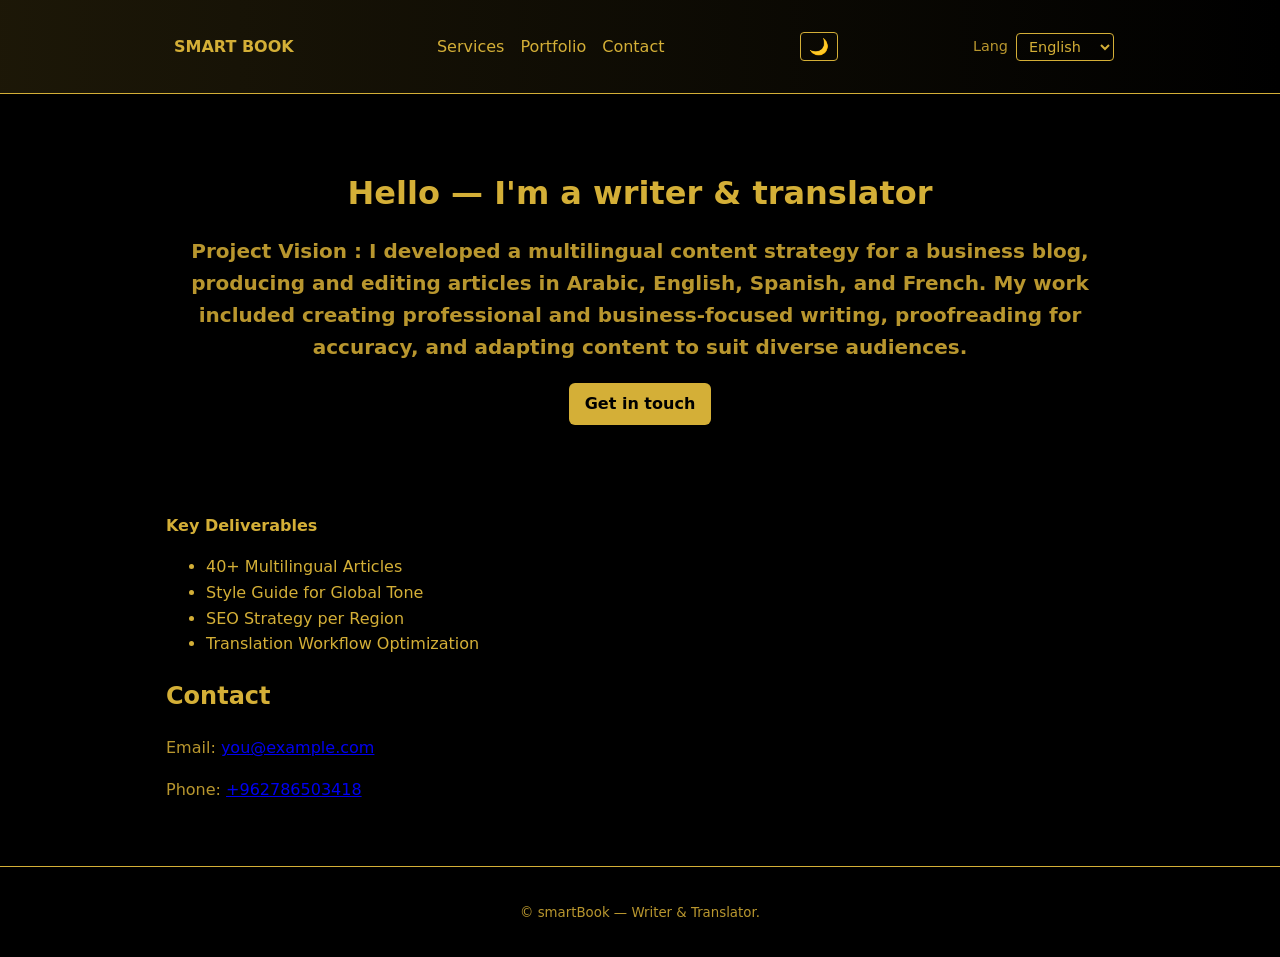
==== index.html @ 8fe15d57 "Add files via upload" ====
<!doctype html>
<html lang="en">
<head>
  <meta charset="utf-8" />
  <meta name="viewport" content="width=device-width, initial-scale=1" />
  <title>smartBook — Writer & Translator</title>
  <meta name="description" content="smartBook — professional writing and translation services. Portfolio and contact." />
  <link rel="icon" href="favicon.ico" />
  <link rel="stylesheet" href="styles.css" />
</head>
<body>
  <header>
    <div class="container">
<nav>
        <a class="brand" href="index.html">SMART BOOK</a>
        <button class="nav-toggle" aria-expanded="false" aria-controls="nav-links" aria-label="Toggle navigation">☰</button>
        <div id="nav-links" class="nav-links">
          <a href="services.html" data-i18n="nav.services">Services</a>
          <a href="portfolio.html" data-i18n="nav.portfolio">Portfolio</a>
          <a href="#contact" data-i18n="nav.contact">Contact</a>
        </div>
        
        <div class="nav-theme">
            <button id="theme-toggle" class="theme-toggle" aria-label="Toggle theme">🌙</button>
        </div>

        <div class="nav-lang">
          <label for="lang" style="font-size:.9rem;color:var(--muted);margin-right:.5rem" data-i18n="nav.language">Lang</label>
          <select id="lang" aria-label="Language selector">
            <option value="en">English</option>
            <option value="ar">العربية</option>
            <option value="fr">Français</option>
            <option value="es">Español</option>
          </select>
        </div>
      </nav>
    </div>
  </header>

  <main class="container" style="padding-top: 120px">
      <section class="hero" id="about">
          <h1 data-i18n="intro.title">Hello — I'm a writer & translator</h1>
          <p class="lead vision" data-i18n="intro.vision">Project Vision : I developed a multilingual content strategy for a business blog, producing and editing articles in Arabic, English, Spanish, and French. My work included creating professional and business-focused writing, proofreading for accuracy, and adapting content to suit diverse audiences.</p>
          <p><a class="cta" href="#contact" data-i18n="intro.cta">Get in touch</a></p>
      </section>

      <div id="key-deliverables" style="margin-top:1.5rem">
          <strong data-i18n="intro.keyDeliverables">Key Deliverables</strong>
          <ul>
              <li data-i18n="deliverables.articles">40+ Multilingual Articles</li>
              <li data-i18n="deliverables.styleGuide">Style Guide for Global Tone</li>
              <li data-i18n="deliverables.seo">SEO Strategy per Region</li>
              <li data-i18n="deliverables.workflow">Translation Workflow Optimization</li>
          </ul>
      </div>

      <section id="contact">
          <h2 style="margin-top:1.25rem" data-i18n="contact.title">Contact</h2>
      <p class="lead" data-i18n="contact.email">Email: <a href="mailto:you@example.com">you@example.com</a></p>
      <p class="lead" data-i18n="contact.phone">Phone: <a href="tel:+962786503418">+962786503418</a></p>
      </section>
  </main>

  <footer>
    <div class="container">
      <small data-i18n="footer.copy">© smartBook — Writer & Translator.</small>
    </div>
  </footer>

  <script src="scripts\index.js"></script>
</body>
</html>
---- styles.css ----
:root {
  --accent: #d4af37; 
  --muted: #b8962e; 
  --text: #d4af37; 
  --border: #d4af37; 

  --bg: #000000; 
  --card-bg: #000000; 

  --base-font: 16px; 
  --space: 1rem; 
}

[data-theme="light"] { 
  --bg: #ffffff; 
  --card-bg: #ffffff;

}

* { box-sizing: border-box; }
body {
    font-family: system-ui, -apple-system, Segoe UI, Roboto, Helvetica, Arial;
    font-size: var(--base-font);
    line-height: 1.6;
    margin: 0;
    color: var(--text);
    background: var(--bg);
    transition: background 0.3s, color 0.3s;

}

header {
    background: linear-gradient(90deg, #d4af3722, var(--bg));
    padding: 1rem 1.25rem;
    border-bottom: 1px solid var(--border);
    position: fixed;
    top: 0;
    left: 0;
    right: 0;
    z-index: 1000;

}
.container { 
    max-width: 980px;
    margin: 0 auto;
    padding: 1rem;

}
nav {
    display: flex;
    align-items: center;
    justify-content: space-between;
    gap: 1rem;
    flex-wrap: wrap;

}
nav .brand {
    font-weight: 700;
    color: var(--accent);
    text-transform: uppercase;

}
nav a { 
    color: inherit;
    text-decoration: none;
    margin-left: 0.5rem;

}
.nav-toggle { display: none; background: transparent; border: 0; color: var(--accent); font-size: 1.25rem; padding: .25rem .5rem; }
.nav-links, .nav-lang, .nav-theme {
    display: flex;
    align-items: center;

}
.nav-links {
    gap: .5rem;

}

.theme-toggle {
    background: transparent;
    border: 1px solid var(--border);
    padding: 0.25rem 0.5rem;
    border-radius: 4px;
    cursor: pointer;
    color: var(--text);
    font-size: 1rem;

}

.hero {
    padding: 2rem 0;

}
section#about.hero {
    padding: 3rem 0;
    text-align: center;

}
.hero h1 {
    margin: 0 0 .5rem;
    font-size: 2rem;

}
.hero .vision {
    font-size: 1.25rem;
    font-weight: 700;
    margin-top: 1rem;

}
.lead {
    color: var(--muted);

}

.grid {
    display: grid;
    grid-template-columns: repeat(auto-fit, minmax(220px, 1fr));
    gap: 1rem;
    margin-top: 1.25rem;

}
.sample-title {
    margin: 0 0 .25rem;
    font-size: 1rem;

}
.sample-excerpt {
    color: var(--muted);
    margin: 0;

}
.card {
    border: 1px solid var(--border);
    padding: 1rem;
    border-radius: 8px;
    background: var(--card-bg);

}
footer {
    padding: 1rem;
    border-top: 1px solid var(--border);
    margin-top: 2rem;
    text-align: center;
    color: var(--muted);

}

.cta {
    display: inline-block;
    padding: .5rem 1rem;
    border-radius: 6px;
    background: var(--accent);
    color: var(--bg);
    text-decoration: none;
    font-weight: bold;

}

h1, h2, h3, section[id] {
    scroll-margin-top: 76px;

}
[dir="rtl"] {
    direction: rtl;
    text-align: right;

}
[dir="rtl"] nav a {
    margin-left: 0;
    margin-right: 0.5rem;

}

@media (max-width: 992px) {
  .container {
      max-width: 720px;
      padding: .75rem;

  }
  .hero h1 {
      font-size: 1.75rem;

  }
  .hero .vision {
      font-size: 1.15rem;

  }
  nav {
      gap: .5rem;

  }
  nav .brand {
      flex: 1 0 100%;

  }
  nav .nav-links {
      flex: 1 0 100%;
      order: 2;
      justify-content: flex-start;

  }
  nav .nav-lang {
      flex: 1 0 100%;
      order: 3;
      justify-content: flex-end;

  }
}

@media (max-width: 768px) {
  .container {
      max-width:
          540px;
      padding: .5rem;

  }
  .hero h1 {
      font-size: 1.5rem;

  }
  .hero .vision {
      font-size: 1.05rem;

  }
  .grid {
      gap: .75rem;

  }
  .card {
      padding: .75rem;

  }
  .cta {
      padding: .45rem .75rem;

  }
  nav .nav-lang label {
      display: none;

  }
}

@media (max-width: 480px) {
  .container { 
      max-width: 100%;
      padding: .5rem;

  }
  .hero {
      padding: 2rem 0;

  }
  section#about.hero {
      padding: 2rem 0;

  }
  .hero h1 {
      font-size: 1.25rem;

  }
  .hero .vision {
      font-size: 1rem;
      font-weight: 600;

  }
  .grid {
      grid-template-columns: 1fr;

  }
  .card {
      padding: .65rem;

  }
  #key-deliverables ul {
      padding-left: 1.25rem;

  }
  .sample-title {
      font-size: .95rem;

  }
  .cta {
      display: inline-block;
      width: 100%;
      text-align: center;

  }
  .nav-toggle {
      display: inline-block;

  }
  nav .nav-links {
      display: none;
      width: 100%;

  }
  nav.open .nav-links {
      display: flex;
      flex-direction: column;
      gap: .5rem;
      margin-top: .5rem;

  }
}

.modal-backdrop{
    position:fixed;
    inset:0;
    background:rgba(0,0,0,.5);
    display:none;
    align-items:center;
    justify-content:center;
    z-index:60

}
.modal-backdrop.open{
    display:flex

}
.modal{
    background:var(--bg);
    color:var(--text);
    max-width:720px;
    width:92%;
    border-radius:8px;
    padding:1rem;
    box-shadow:0 8px 24px rgba(0,0,0,.2);
    border: 1px solid var(--border);

}
.modal header{
    display:flex;
    justify-content:space-between;
    align-items:center;
    margin-bottom:.5rem

}
.modal .modal-body{
    max-height:60vh;
    overflow:auto

}

.btn{
    background:var(--accent);
    color:var(--bg);
    border:none;
    padding:.5rem .75rem;
    border-radius:6px;
    cursor:pointer;
    font-weight: bold;

}
.btn:focus{
    outline:2px solid var(--accent)

}
#lang {
    background-color: transparent;
    color: var(--text);
    border: 1px solid var(--border);
    padding: 0.25rem 0.5rem;
    border-radius: 4px;
    font-size: 0.9rem;
    font-family: inherit;
    cursor: pointer;
    outline: none;
    transition: all 0.3s ease;
}

#lang:focus {
    outline: 2px solid var(--accent);
}

#lang option {
    background-color: var(--bg);
    color: var(--text);
}
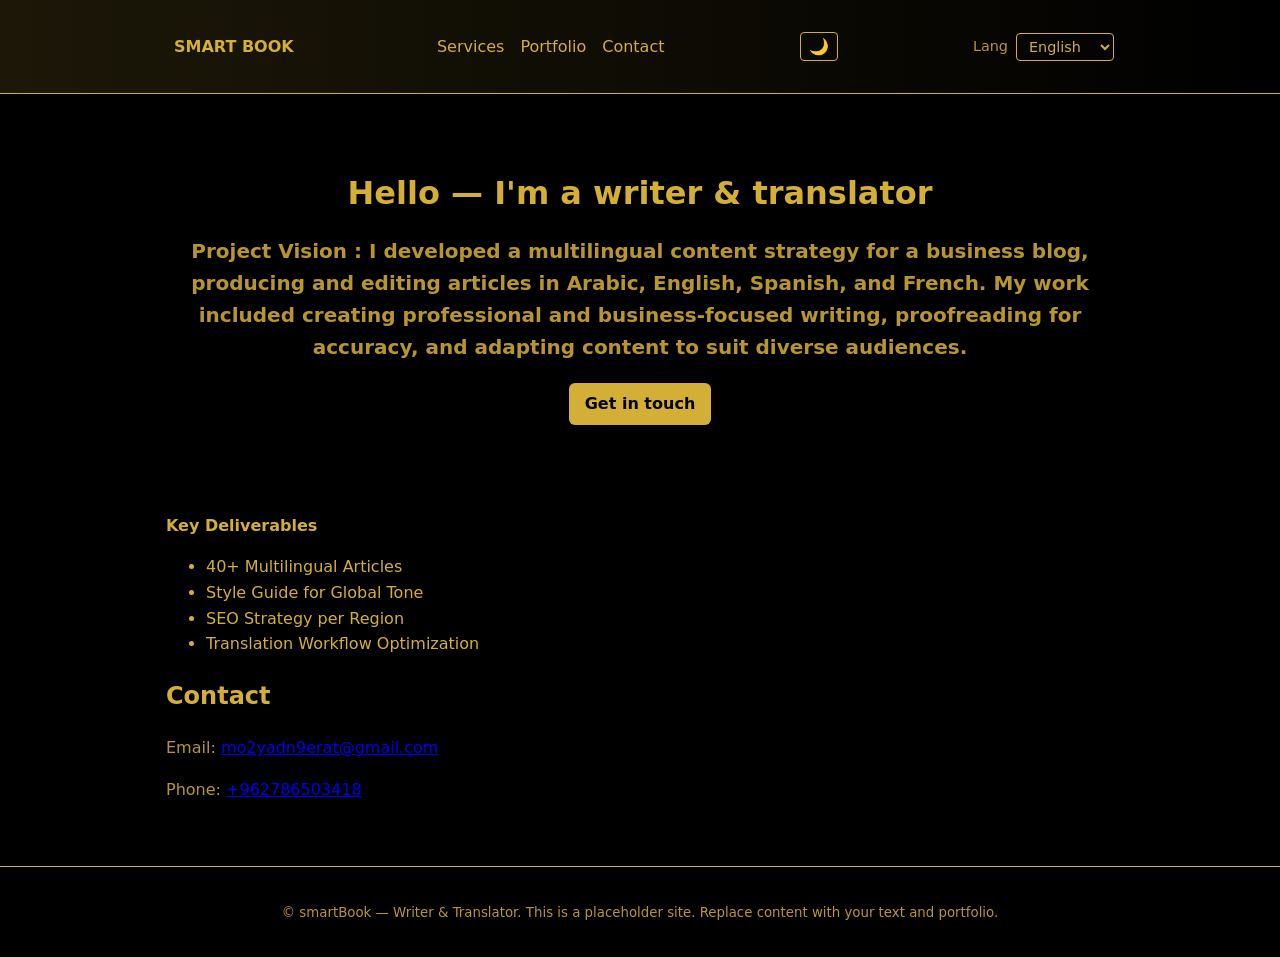
==== commit d8d5325b: "Fix HTML formatting and ensure proper syntax" ====
--- a/index.html
+++ b/index.html
@@ -67,6 +67,6 @@
     </div>
   </footer>
 
-  <script src="scripts\index.js"></script>
+  <script src="index.js"></script>
 </body>
-</html>+</html>
